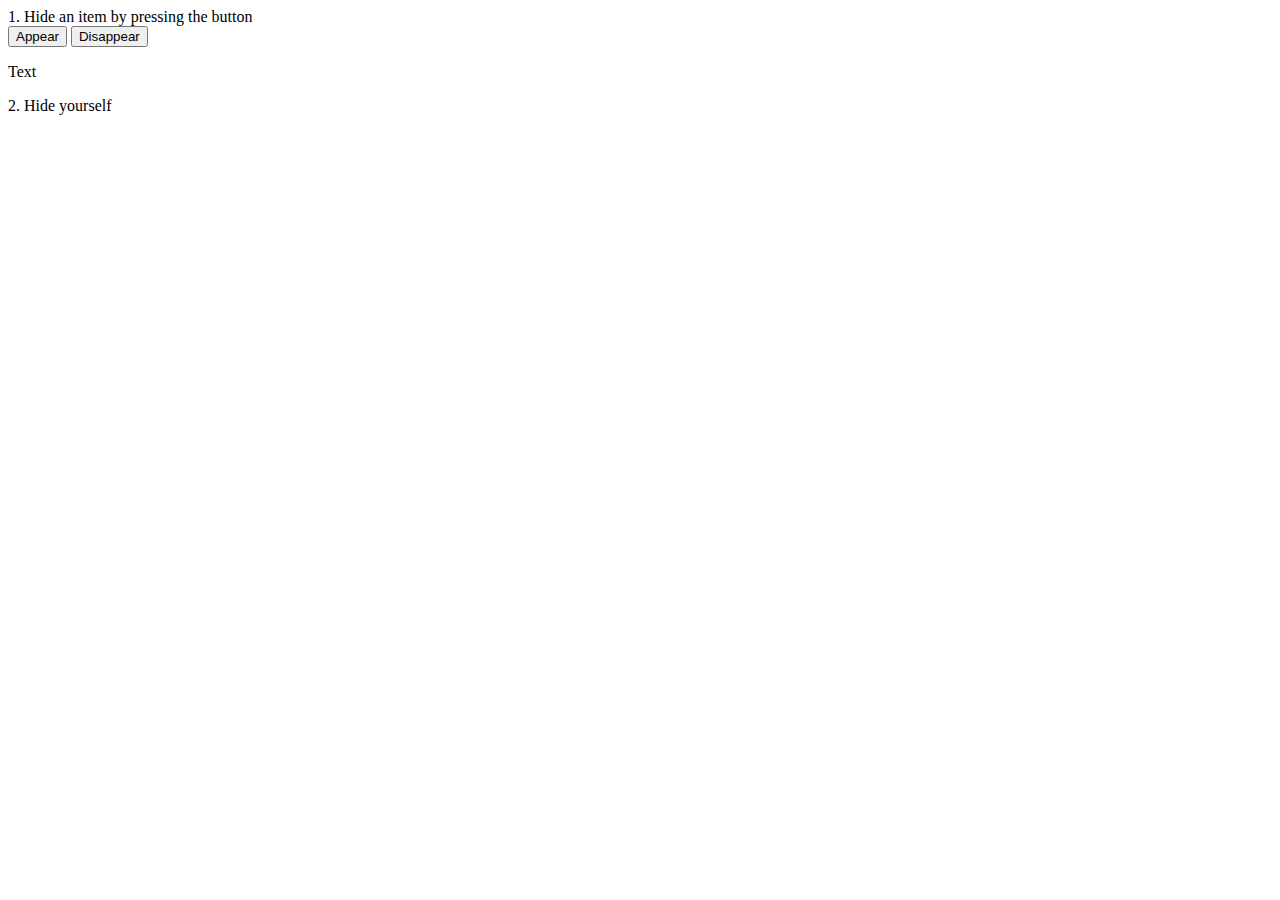
==== index.html @ 582e08cd "Area for assignment 2 added" ====
<!DOCTYPE html>
<html lang="en">

<head>
    <meta charset="UTF-8">
    <meta name="viewport" content="width=device-width, initial-scale=1.0">
    <link href="https://fonts.googleapis.com/css2?family=Roboto:wght@700&family=Open+Sans:wght@400&display=swap"
        rel="stylesheet">
    <link rel="stylesheet" href="styles.css">
    <title>Document</title>
</head>

<body>
    <div class="container">
        <div class="wrapper">
            <div class="headers">1. Hide an item by pressing the button</div>
            <button class="button" id="appear">Appear</button>
            <button class="button" id="disappear">Disappear</button>
            <p class="text">Text</p>
        </div>

        <div class="wrapper">
            <div class="headers">2. Hide yourself</div>
        </div>
    </div>

    <script src="main.js"></script>
</body>

</html>
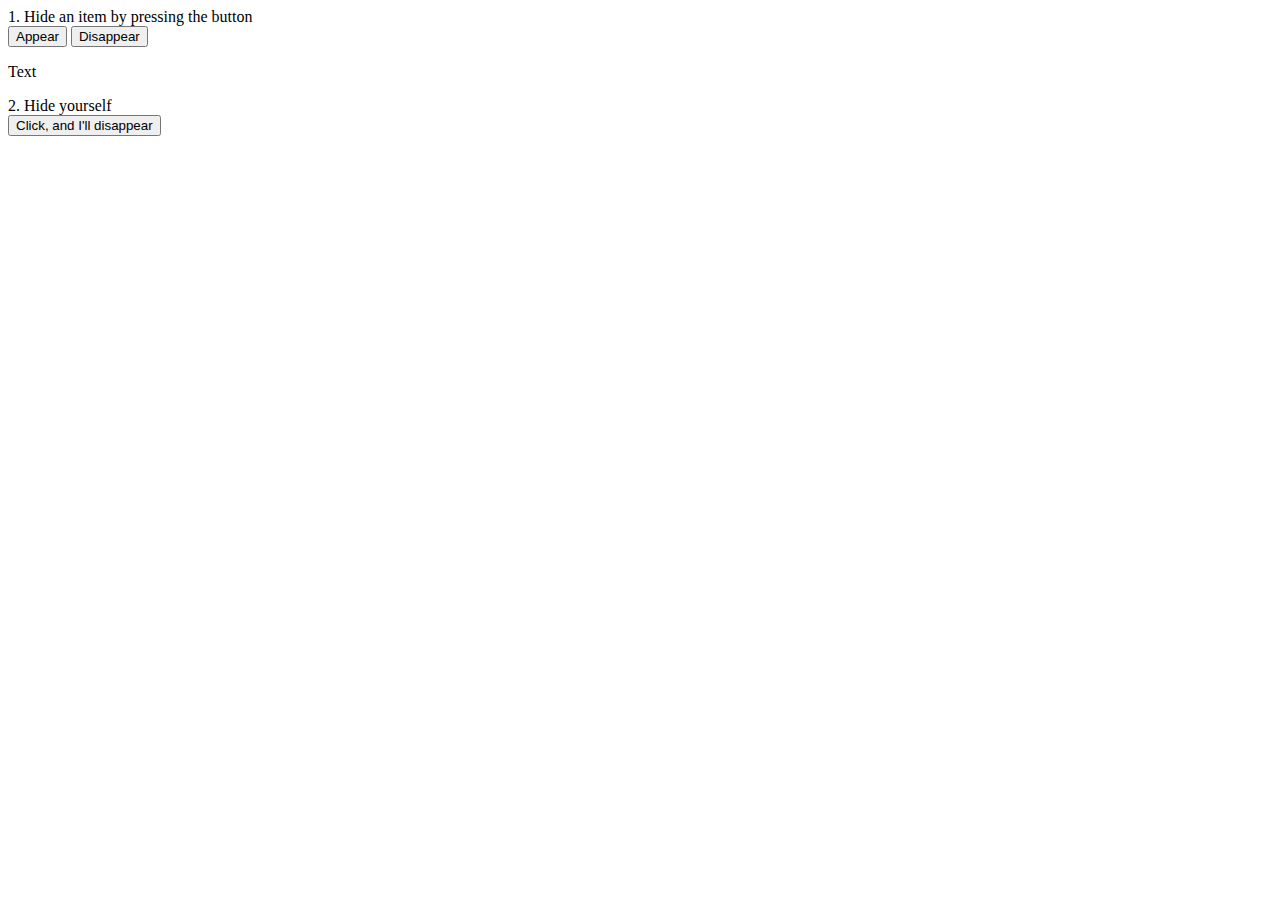
==== commit b43868b1: "Second solution" ====
--- a/index.html
+++ b/index.html
@@ -21,6 +21,7 @@
 
         <div class="wrapper">
             <div class="headers">2. Hide yourself</div>
+            <input class="button" type="button" onclick="this.hidden=true" value="Click, and I'll disappear">
         </div>
     </div>
 
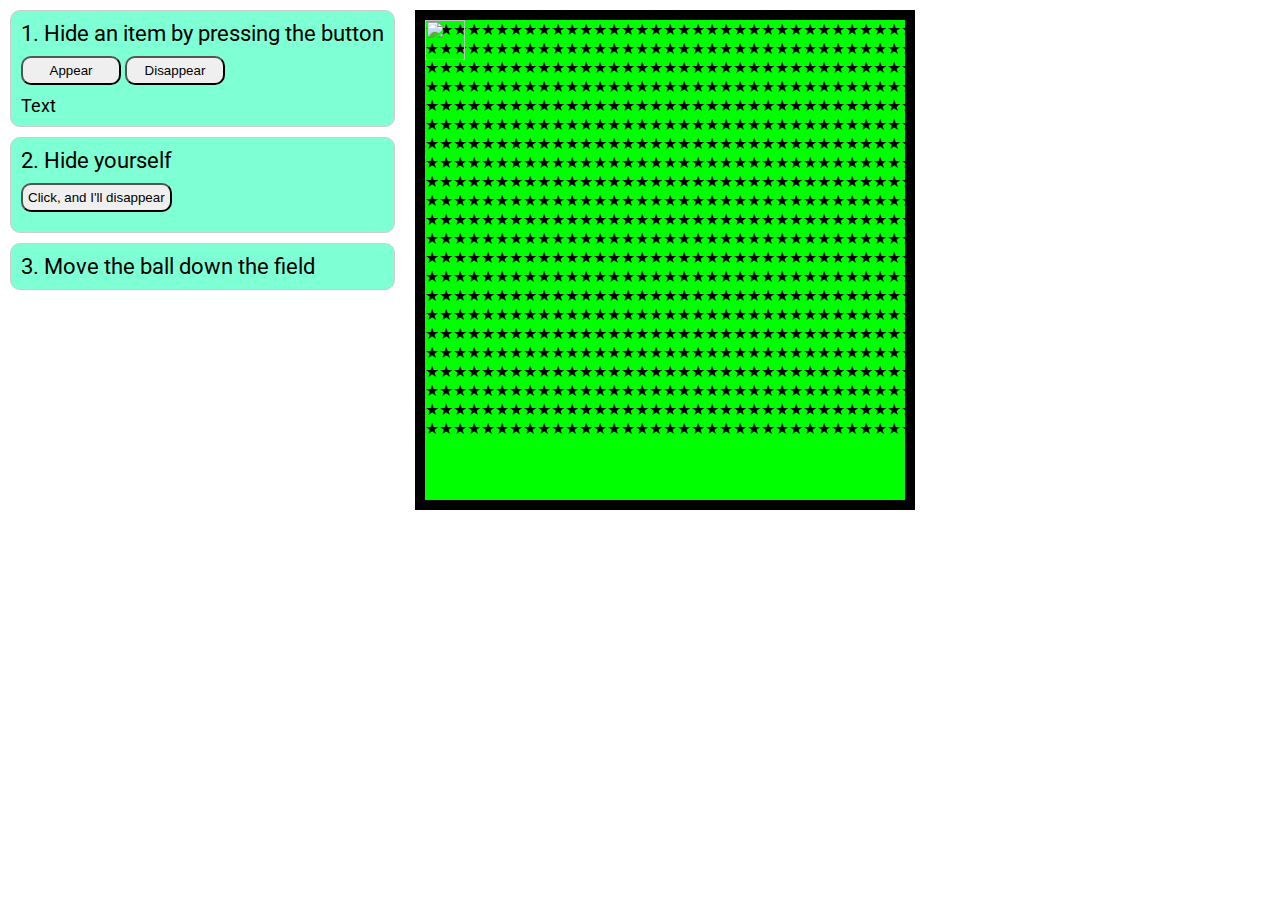
==== commit 9cb51698: "Assignment 3 solved" ====
--- a/index.html
+++ b/index.html
@@ -12,16 +12,48 @@
 
 <body>
     <div class="container">
-        <div class="wrapper">
-            <div class="headers">1. Hide an item by pressing the button</div>
-            <button class="button" id="appear">Appear</button>
-            <button class="button" id="disappear">Disappear</button>
-            <p class="text">Text</p>
+        <div class="tasks">
+            <div class="wrapper">
+                <div class="headers">1. Hide an item by pressing the button</div>
+                <button class="button" id="appear">Appear</button>
+                <button class="button" id="disappear">Disappear</button>
+                <p class="text">Text</p>
+            </div>
+
+            <div class="wrapper">
+                <div class="headers">2. Hide yourself</div>
+                <input class="button" type="button" onclick="this.hidden=true" value="Click, and I'll disappear">
+            </div>
+
+            <div class="wrapper">
+                <div class="headers">3. Move the ball down the field</div>
+            </div>
         </div>
 
-        <div class="wrapper">
-            <div class="headers">2. Hide yourself</div>
-            <input class="button" type="button" onclick="this.hidden=true" value="Click, and I'll disappear">
+        <div id="field">
+            <img src="https://ru.js.cx/clipart/ball.svg" id="ball">
+            ★★★★★★★★★★★★★★★★★★★★★★★★★★★★★★★★★★★★
+            ★★★★★★★★★★★★★★★★★★★★★★★★★★★★★★★★★★★★
+            ★★★★★★★★★★★★★★★★★★★★★★★★★★★★★★★★★★★★
+            ★★★★★★★★★★★★★★★★★★★★★★★★★★★★★★★★★★★★
+            ★★★★★★★★★★★★★★★★★★★★★★★★★★★★★★★★★★★★
+            ★★★★★★★★★★★★★★★★★★★★★★★★★★★★★★★★★★★★
+            ★★★★★★★★★★★★★★★★★★★★★★★★★★★★★★★★★★★★
+            ★★★★★★★★★★★★★★★★★★★★★★★★★★★★★★★★★★★★
+            ★★★★★★★★★★★★★★★★★★★★★★★★★★★★★★★★★★★★
+            ★★★★★★★★★★★★★★★★★★★★★★★★★★★★★★★★★★★★
+            ★★★★★★★★★★★★★★★★★★★★★★★★★★★★★★★★★★★★
+            ★★★★★★★★★★★★★★★★★★★★★★★★★★★★★★★★★★★★
+            ★★★★★★★★★★★★★★★★★★★★★★★★★★★★★★★★★★★★
+            ★★★★★★★★★★★★★★★★★★★★★★★★★★★★★★★★★★★★
+            ★★★★★★★★★★★★★★★★★★★★★★★★★★★★★★★★★★★★
+            ★★★★★★★★★★★★★★★★★★★★★★★★★★★★★★★★★★★★
+            ★★★★★★★★★★★★★★★★★★★★★★★★★★★★★★★★★★★★
+            ★★★★★★★★★★★★★★★★★★★★★★★★★★★★★★★★★★★★
+            ★★★★★★★★★★★★★★★★★★★★★★★★★★★★★★★★★★★★
+            ★★★★★★★★★★★★★★★★★★★★★★★★★★★★★★★★★★★★
+            ★★★★★★★★★★★★★★★★★★★★★★★★★★★★★★★★★★★★
+            ★★★★★★★★★★★★★★★★★★★★★★★★★★★★★★★★★★★★
         </div>
     </div>
 
--- a/styles.css
+++ b/styles.css
@@ -0,0 +1,73 @@
+* {
+    padding: 0;
+    margin: 0;
+    box-sizing: border-box;
+}
+
+body {
+    font-family: 'Roboto', sans-serif;
+}
+
+.container {
+    display: flex;
+    flex-direction: row;
+    padding: 10px;
+}
+
+.tasks {
+    display: flex;
+    flex-direction: column;
+}
+
+.wrapper {
+    background-color: aquamarine;
+    padding: 10px;
+    border: 1px solid #ccc;
+    border-radius: 10px;
+    margin-bottom: 10px;
+    display: inline-block;
+}
+
+.headers {
+    font-family: inherit, sans-serif;
+    font-size: 22px;
+}
+
+.button {
+    margin: 10px 0;
+    padding: 5px;
+    border-radius: 10px;
+    min-width: 100px;
+    transition: .2s;
+}
+
+.button:hover {
+    background-color: #000000;
+    color: #ffffff;
+    transform: translateY(-2px);
+}
+
+.text {
+    font-family: inherit, sans-serif;
+    font-size: 18px;
+}
+
+#field {
+    width: 500px;
+    height: 500px;
+    border: 10px solid black;
+    background-color: #00FF00;
+    position: relative;
+    overflow: hidden;
+    cursor: pointer;
+    margin-left: 20px;
+}
+
+#ball {
+    position: absolute;
+    left: 0;
+    top: 0;
+    width: 40px;
+    height: 40px;
+    transition: all 1s;
+}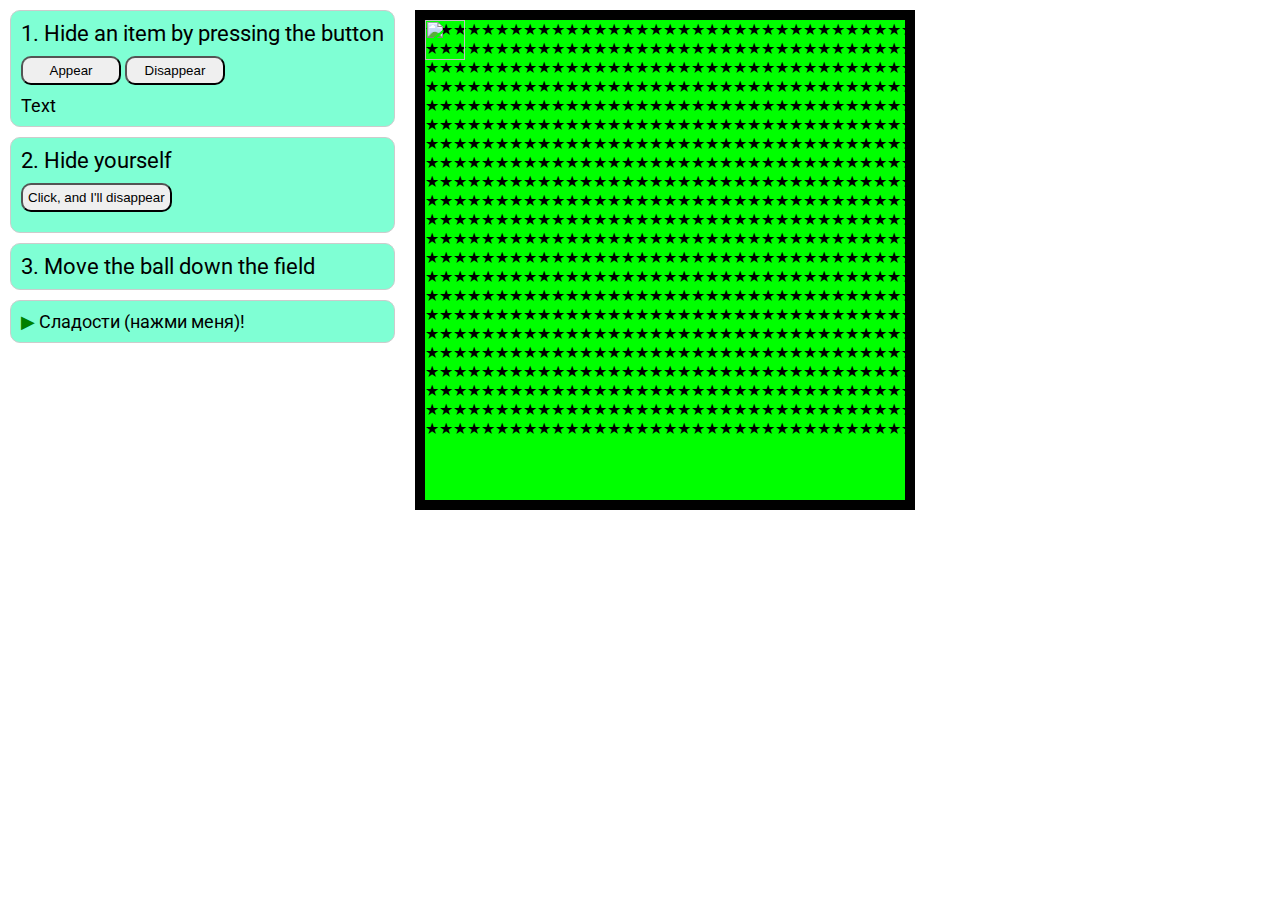
==== commit 0be76b29: "HTML and CSS for assignment 4 added" ====
--- a/index.html
+++ b/index.html
@@ -27,6 +27,17 @@
 
             <div class="wrapper">
                 <div class="headers">3. Move the ball down the field</div>
+            </div>
+
+            <div class="wrapper">
+                <div class="menu">
+                    <span class="title">Сладости (нажми меня)!</span>
+                    <ul>
+                        <li>Пирожное</li>
+                        <li>Пончик</li>
+                        <li>Мёд</li>
+                    </ul>
+                </div>
             </div>
         </div>
 
--- a/styles.css
+++ b/styles.css
@@ -70,4 +70,30 @@
     width: 40px;
     height: 40px;
     transition: all 1s;
+}
+
+.menu ul {
+    margin: 0;
+    list-style: none;
+    padding-left: 20px;
+    display: none;
+}
+
+.menu .title {
+    font-size: 18px;
+    cursor: pointer;
+}
+
+.menu .title::before {
+    content: '▶ ';
+    /* font-size: 80%; */
+    color: green;
+}
+
+.menu.open .title::before {
+    content: '▼ ';
+}
+
+.menu.open ul {
+    display: block;
 }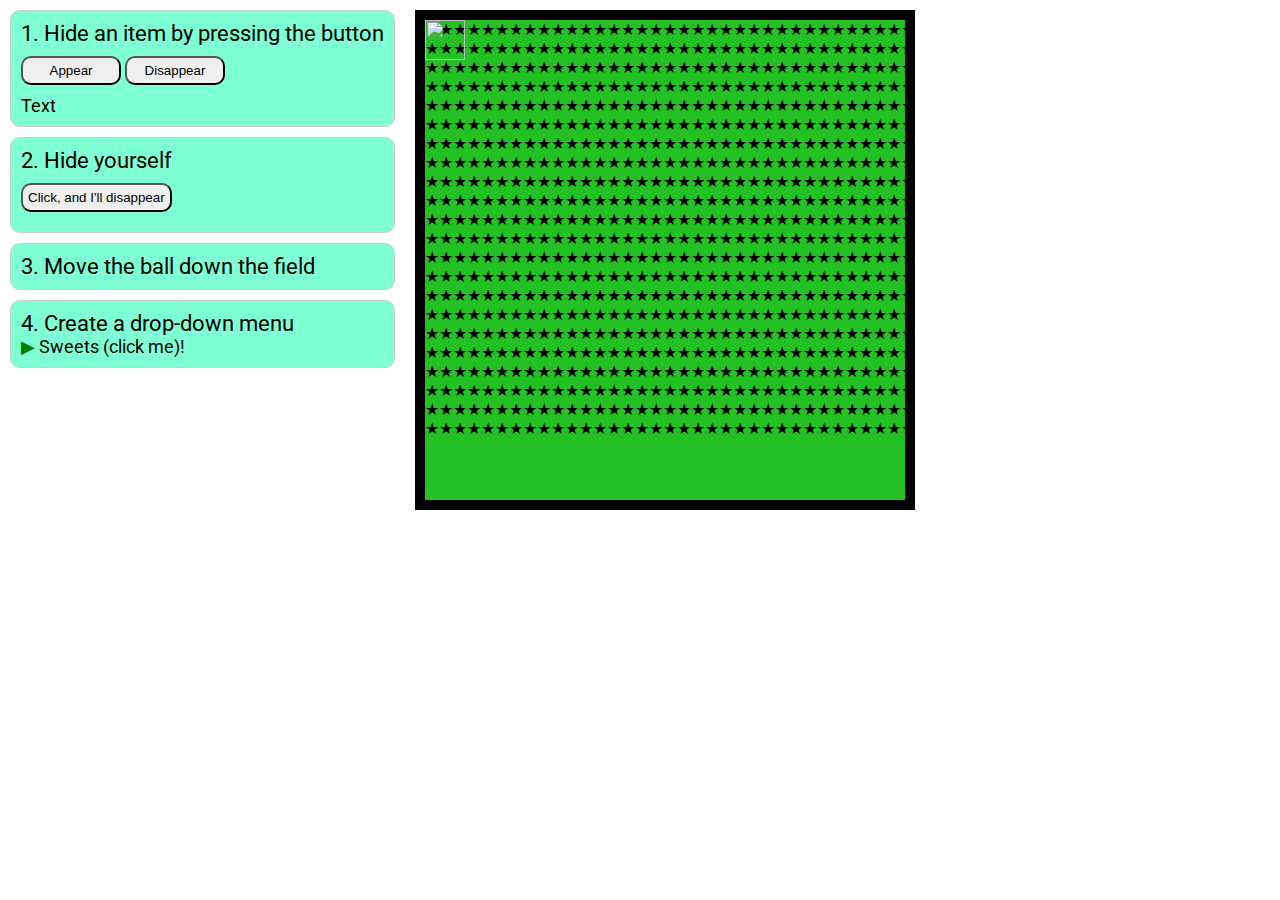
==== commit a06f10b4: "Assignment 4 solved" ====
--- a/index.html
+++ b/index.html
@@ -30,12 +30,13 @@
             </div>
 
             <div class="wrapper">
-                <div class="menu">
-                    <span class="title">Сладости (нажми меня)!</span>
+                <div class="headers">4. Create a drop-down menu</div>
+                <div id="sweeties" class="menu">
+                    <span class="title">Sweets (click me)!</span>
                     <ul>
-                        <li>Пирожное</li>
-                        <li>Пончик</li>
-                        <li>Мёд</li>
+                        <li>Brownie</li>
+                        <li>Donut</li>
+                        <li>Honey</li>
                     </ul>
                 </div>
             </div>
--- a/styles.css
+++ b/styles.css
@@ -28,6 +28,7 @@
     display: inline-block;
 }
 
+/* Assignment 1 */
 .headers {
     font-family: inherit, sans-serif;
     font-size: 22px;
@@ -52,11 +53,12 @@
     font-size: 18px;
 }
 
+/* Assignment 2 */
 #field {
     width: 500px;
     height: 500px;
     border: 10px solid black;
-    background-color: #00FF00;
+    background-color: #23c123;
     position: relative;
     overflow: hidden;
     cursor: pointer;
@@ -72,6 +74,7 @@
     transition: all 1s;
 }
 
+/* Assignment 3 */
 .menu ul {
     margin: 0;
     list-style: none;
@@ -86,7 +89,6 @@
 
 .menu .title::before {
     content: '▶ ';
-    /* font-size: 80%; */
     color: green;
 }
 
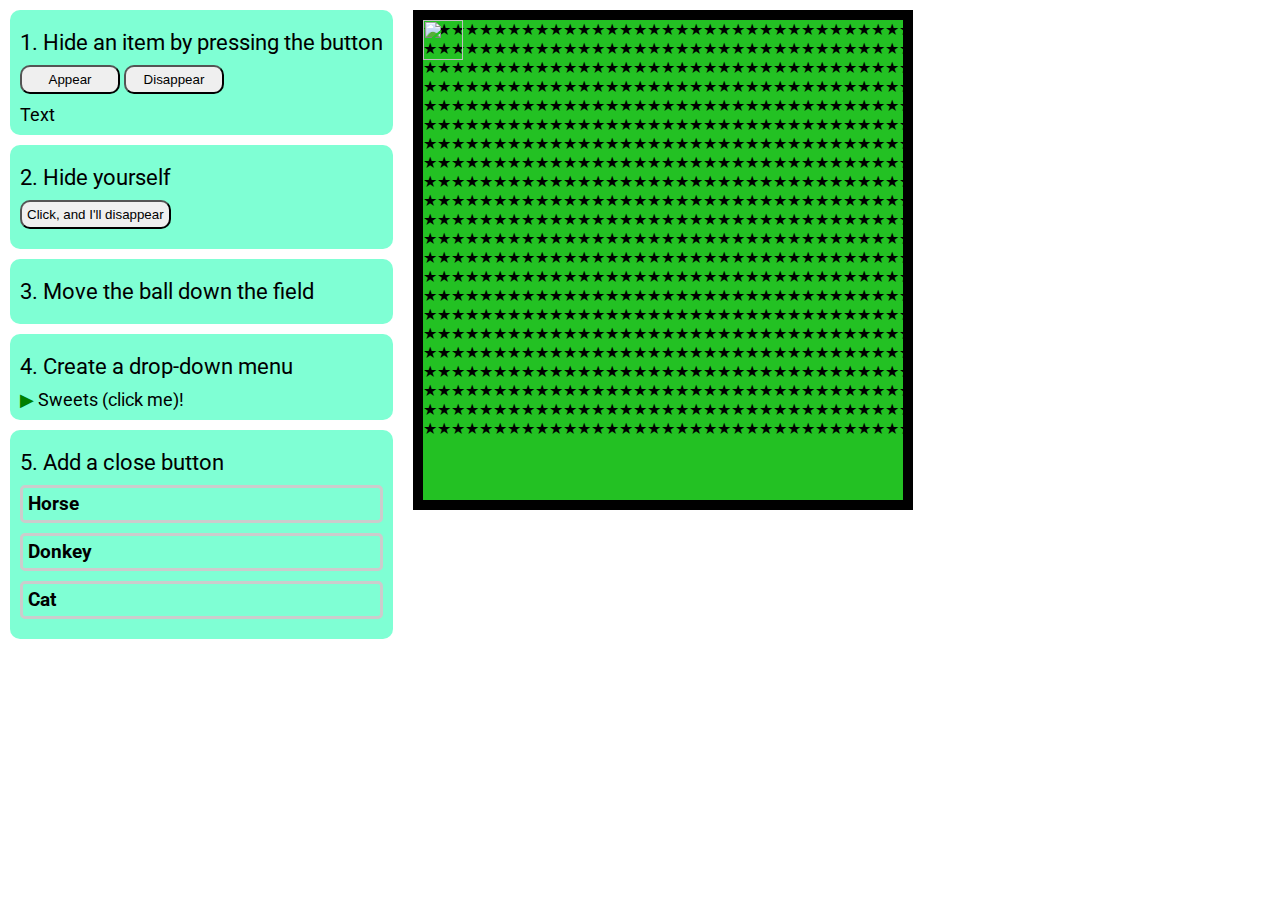
==== commit 01f5e566: "Field fix" ====
--- a/index.html
+++ b/index.html
@@ -14,6 +14,7 @@
     <div class="container">
         <div class="tasks">
             <div class="wrapper">
+                <!-- Assignment 1 -->
                 <div class="headers">1. Hide an item by pressing the button</div>
                 <button class="button" id="appear">Appear</button>
                 <button class="button" id="disappear">Disappear</button>
@@ -21,15 +22,18 @@
             </div>
 
             <div class="wrapper">
+                <!-- Assignment 2 -->
                 <div class="headers">2. Hide yourself</div>
                 <input class="button" type="button" onclick="this.hidden=true" value="Click, and I'll disappear">
             </div>
 
             <div class="wrapper">
+                <!-- Assignment 3 -->
                 <div class="headers">3. Move the ball down the field</div>
             </div>
 
             <div class="wrapper">
+                <!-- Assignment 4 -->
                 <div class="headers">4. Create a drop-down menu</div>
                 <div id="sweeties" class="menu">
                     <span class="title">Sweets (click me)!</span>
@@ -38,6 +42,22 @@
                         <li>Donut</li>
                         <li>Honey</li>
                     </ul>
+                </div>
+            </div>
+
+            <div class="wrapper">
+                <!-- Assignment 5 -->
+                <div class="headers">5. Add a close button</div>
+                <div>
+                    <div class="pane">
+                        <h3>Horse</h3>
+                    </div>
+                    <div class="pane">
+                        <h3>Donkey</h3>
+                    </div>
+                    <div class="pane">
+                        <h3>Cat</h3>
+                    </div>
                 </div>
             </div>
         </div>
--- a/styles.css
+++ b/styles.css
@@ -22,7 +22,6 @@
 .wrapper {
     background-color: aquamarine;
     padding: 10px;
-    border: 1px solid #ccc;
     border-radius: 10px;
     margin-bottom: 10px;
     display: inline-block;
@@ -32,10 +31,11 @@
 .headers {
     font-family: inherit, sans-serif;
     font-size: 22px;
+    margin: 10px 0;
 }
 
 .button {
-    margin: 10px 0;
+    margin-bottom: 10px;
     padding: 5px;
     border-radius: 10px;
     min-width: 100px;
@@ -98,4 +98,20 @@
 
 .menu.open ul {
     display: block;
+}
+
+/* Assignment 5 */
+.pane {
+    display: flex;
+    gap: 5px;
+    align-items: center;
+    padding: 5px;
+    border: 3px solid #cccccc;
+    border-radius: 5px;
+    margin-bottom: 10px;
+}
+
+.remove-button {
+    padding: 1px 5px;
+    cursor: pointer;
 }